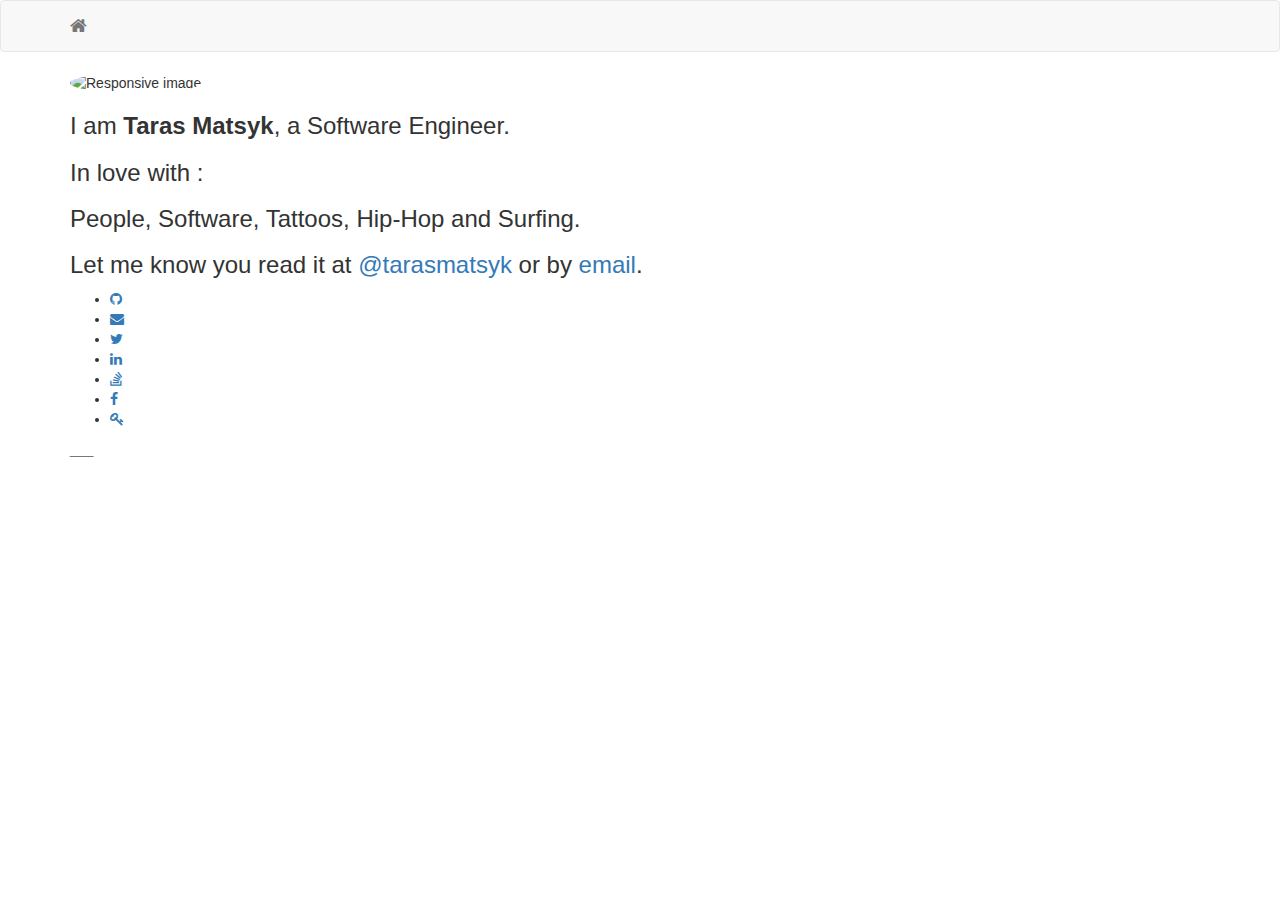
==== public/index.html @ 76f0ef77 "Try to deploy" ====
<!DOCTYPE html>
<html lang="en-us">
  <head>
    <meta charset="utf-8">
    <meta http-equiv="X-UA-Compatible" content="IE=edge">
    <meta name="viewport" content="width=device-width, initial-scale=1">
    <meta name="author" content="map[]" />
    <meta name="description" content="Describe your website">
    <link rel="shortcut icon" type="image/x-icon" href="http://example.org/img/favicon.ico">
    <title>Taras Matsyk</title>
    <meta name="generator" content="Hugo 0.36" />
    <link rel="stylesheet" href="https://maxcdn.bootstrapcdn.com/bootstrap/3.3.7/css/bootstrap.min.css" integrity="sha384-BVYiiSIFeK1dGmJRAkycuHAHRg32OmUcww7on3RYdg4Va+PmSTsz/K68vbdEjh4u" crossorigin="anonymous">
    <link rel="stylesheet" type="text/css" href="http://example.org/css/main.css" />
    <link rel="stylesheet" type="text/css" href="https://maxcdn.bootstrapcdn.com/font-awesome/4.6.3/css/font-awesome.min.css" />
    <link rel="stylesheet" type="text/css" href="https://fonts.googleapis.com/css?family=Source+Sans+Pro:200,400,200bold,400old" />
    
    <!--[if lt IE 9]>
			<script src="https://oss.maxcdn.com/libs/html5shiv/3.7.0/html5shiv.js"></script>
			<script src="https://oss.maxcdn.com/libs/respond.js/1.4.2/respond.min.js"></script>
		<![endif]-->

    
  </head>

  <body>
    <div id="wrap">
      <nav class="navbar navbar-default">
  <div class="container">
    <div class="navbar-header">
      <a class="navbar-brand" href="http://example.org/"><i class="fa fa-home"></i></a>
    </div>
    <div id="navbar">
      <ul class="nav navbar-nav navbar-right">
      
      </ul>
    </div>
  </div>
</nav>

      <section id="about">
        <div class="container">
        <div class="avatar">
          <img class="img-circle" src="http://example.org/img/profile.png" alt="Responsive image">
        </div>
        <h3>I am <strong>Taras Matsyk</strong>, a Software Engineer.</h3>
        <h3>In love with :</h3>
        <h3>People, Software, Tattoos, Hip-Hop and Surfing.</h3>
        <h3>Let me know you read it at <a href="http://twitter.com/tarasmatsyk">@tarasmatsyk</a> or by <a href="mailto:tamatsyk@gmail.com">email</a>.</h3>
        <div class="social">
  <ul class="social-links">
    
      <li><a href="https://github.com/tarasmatsyk"><i class="fa fa-github"></i></a></li>
    

    
      <li><a href="mailto:tamatsyk@gmail.com"><i class="fa fa-envelope"></i></a></li>
    

    
      <li><a href="https://twitter.com/tarasmatsyk"><i class="fa fa-twitter"></i></a></li>
    

    
      <li><a href="https://linkedin.com/in/tarasmatsyk"><i class="fa fa-linkedin"></i></a></li>
    

    
      <li><a href="https://stackoverflow.com/users/3727348/taras-matsyk?tab=profile"><i class="fa fa-stack-overflow"></i></a></li>
    

    
      <li><a href="https://facebook.com/tamatsyk"><i class="fa fa-facebook-f"></i></a></li>
    

    
      <li><a href="https://keybase.io/tarasmatsyk"><i class="fa fa-key"></i></a></li>
    
  </ul>
</div>

        </div>
      </section>
    </div>
    <footer>
  <div id="footer">
    <div class="container">
      <p class="text-muted">___</p>
      
    </div>
  </div>
</footer>
<div class="footer"></div>


<script src="https://ajax.googleapis.com/ajax/libs/jquery/1.11.3/jquery.min.js"></script>

<script src="https://maxcdn.bootstrapcdn.com/bootstrap/3.3.7/js/bootstrap.min.js" integrity="sha384-Tc5IQib027qvyjSMfHjOMaLkfuWVxZxUPnCJA7l2mCWNIpG9mGCD8wGNIcPD7Txa" crossorigin="anonymous"></script>
<script src="http://example.org/js/docs.min.js"></script>
<script src="http://example.org/js/main.js"></script>

<script src="http://example.org/js/ie10-viewport-bug-workaround.js"></script>


  </body>
</html>
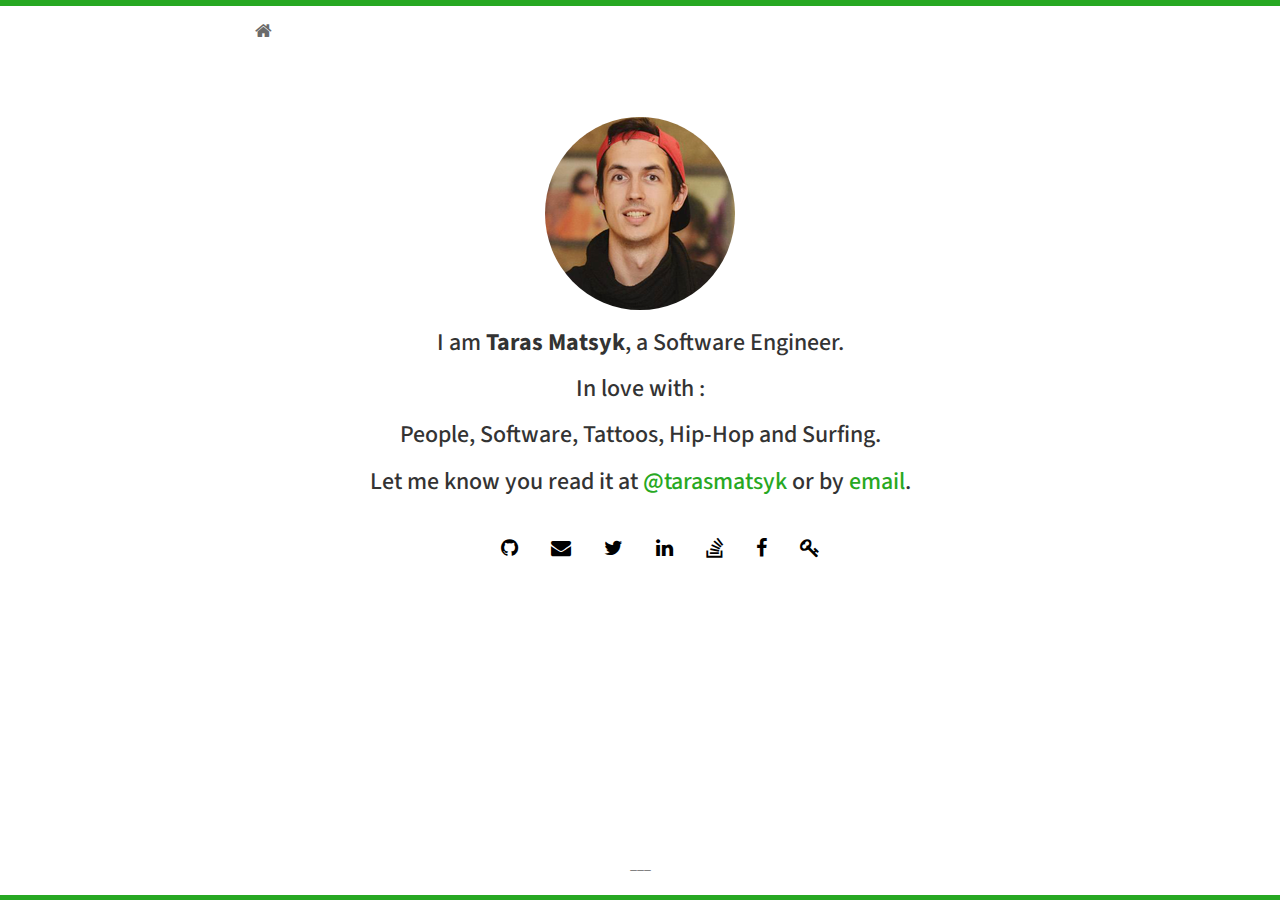
==== commit 55758a44: "Add missing directories" ====
--- a/public/index.html
+++ b/public/index.html
@@ -6,11 +6,11 @@
     <meta name="viewport" content="width=device-width, initial-scale=1">
     <meta name="author" content="map[]" />
     <meta name="description" content="Describe your website">
-    <link rel="shortcut icon" type="image/x-icon" href="http://example.org/img/favicon.ico">
+    <link rel="shortcut icon" type="image/x-icon" href="img/favicon.ico">
     <title>Taras Matsyk</title>
     <meta name="generator" content="Hugo 0.36" />
     <link rel="stylesheet" href="https://maxcdn.bootstrapcdn.com/bootstrap/3.3.7/css/bootstrap.min.css" integrity="sha384-BVYiiSIFeK1dGmJRAkycuHAHRg32OmUcww7on3RYdg4Va+PmSTsz/K68vbdEjh4u" crossorigin="anonymous">
-    <link rel="stylesheet" type="text/css" href="http://example.org/css/main.css" />
+    <link rel="stylesheet" type="text/css" href="css/main.css" />
     <link rel="stylesheet" type="text/css" href="https://maxcdn.bootstrapcdn.com/font-awesome/4.6.3/css/font-awesome.min.css" />
     <link rel="stylesheet" type="text/css" href="https://fonts.googleapis.com/css?family=Source+Sans+Pro:200,400,200bold,400old" />
     
@@ -27,7 +27,7 @@
       <nav class="navbar navbar-default">
   <div class="container">
     <div class="navbar-header">
-      <a class="navbar-brand" href="http://example.org/"><i class="fa fa-home"></i></a>
+      <a class="navbar-brand" href=""><i class="fa fa-home"></i></a>
     </div>
     <div id="navbar">
       <ul class="nav navbar-nav navbar-right">
@@ -40,7 +40,7 @@
       <section id="about">
         <div class="container">
         <div class="avatar">
-          <img class="img-circle" src="http://example.org/img/profile.png" alt="Responsive image">
+          <img class="img-circle" src="img/profile.png" alt="Responsive image">
         </div>
         <h3>I am <strong>Taras Matsyk</strong>, a Software Engineer.</h3>
         <h3>In love with :</h3>
@@ -95,10 +95,10 @@
 <script src="https://ajax.googleapis.com/ajax/libs/jquery/1.11.3/jquery.min.js"></script>
 
 <script src="https://maxcdn.bootstrapcdn.com/bootstrap/3.3.7/js/bootstrap.min.js" integrity="sha384-Tc5IQib027qvyjSMfHjOMaLkfuWVxZxUPnCJA7l2mCWNIpG9mGCD8wGNIcPD7Txa" crossorigin="anonymous"></script>
-<script src="http://example.org/js/docs.min.js"></script>
-<script src="http://example.org/js/main.js"></script>
+<script src="js/docs.min.js"></script>
+<script src="js/main.js"></script>
 
-<script src="http://example.org/js/ie10-viewport-bug-workaround.js"></script>
+<script src="js/ie10-viewport-bug-workaround.js"></script>
 
 
   </body>
--- a/public/css/main.css
+++ b/public/css/main.css
@@ -0,0 +1,193 @@
+/* Main page with stikky-footer */
+html, body {
+  height: 100%;
+  background-color: #fff;
+  font-family: 'Source Sans Pro', sans-serif;
+  /* The html and body elements cannot have any padding or margin. */
+  border-top: 3px solid #27A822;
+}
+
+/* Wrapper for page content to push down footer */
+#wrap {
+  padding-bottom: 50px;	
+  min-height: 100%;
+  height: auto;
+  /* Negative indent footer by its height */
+  margin: 0 auto -65px;
+  /* Pad bottom by footer height */
+  /*padding: 0 0 60px;*/
+}
+
+/* Navbar */
+.navbar-static-top {
+  margin-bottom: 10px;
+}
+.navbar-default {
+  background-color: #ffffff;
+  border-color: #ffffff;
+}
+.navbar-default .navbar-brand {
+  color: #6b6b6b;
+}
+.navbar-default .navbar-brand:hover, .navbar-default .navbar-brand:focus {
+  color: #6b6b6b;
+}
+.navbar-default .navbar-text {
+  color: #6b6b6b;
+}
+.navbar-default .navbar-nav > li > a {
+  color: #6b6b6b;
+}
+.navbar-default .navbar-nav > li > a:hover, .navbar-default .navbar-nav > li > a:focus {
+  color: #6b6b6b;
+}
+.navbar-default .navbar-nav > .active > a, .navbar-default .navbar-nav > .active > a:hover, .navbar-default .navbar-nav > .active > a:focus {
+  color: #6b6b6b;
+  background-color: #ffffff;
+}
+.navbar-default .navbar-nav > .open > a, .navbar-default .navbar-nav > .open > a:hover, .navbar-default .navbar-nav > .open > a:focus {
+  color: #6b6b6b;
+  background-color: #ffffff;
+}
+.navbar-default .navbar-toggle {
+  border-color: #ffffff;
+}
+.navbar-default .navbar-toggle:hover, .navbar-default .navbar-toggle:focus {
+  background-color: #ffffff;
+}
+.navbar-default .navbar-toggle .icon-bar {
+  background-color: #6b6b6b;
+}
+.navbar-default .navbar-collapse,
+.navbar-default .navbar-form {
+  border-color: #6b6b6b;
+}
+.navbar-default .navbar-link {
+  color: #6b6b6b;
+}
+.navbar-default .navbar-link:hover {
+  color: #6b6b6b;
+}
+@media (max-width: 767px) {
+  .navbar-default .navbar-nav .open .dropdown-menu > li > a {
+    color: #6b6b6b;
+  }
+  .navbar-default .navbar-nav .open .dropdown-menu > li > a:hover, .navbar-default .navbar-nav .open .dropdown-menu > li > a:focus {
+    color: #6b6b6b;
+  }
+  .navbar-default .navbar-nav .open .dropdown-menu > .active > a, .navbar-default .navbar-nav .open .dropdown-menu > .active > a:hover, .navbar-default .navbar-nav .open .dropdown-menu > .active > a:focus {
+    color: #6b6b6b;
+    background-color: #ffffff;
+  }
+}
+
+/* Custom page CSS */
+.container {
+  width: auto;
+  max-width: 800px;
+  text-align: center;
+}
+.container .text-muted {
+  margin: 20px 0;
+}
+.container a {
+  color: #27A822;
+}
+.container a:hover {
+  color: #267723;
+}
+.img-responsive {
+ display: block;
+ height: auto;
+ max-width: 100%;
+}
+.panel-default h4 {
+  text-align: left;
+  line-height: 24px;
+  font-size: 22px;
+}
+.panel-default h5 {
+  text-align: left;
+  line-height: 30px;
+  font-size: 18px;
+}
+.panel-default h6 {
+  font-size: 15px;
+}
+.panel-default h4 a, h5 a {
+  color: #27A822;
+}
+.panel-default h4 a:hover, h5 a:hover {
+  color: #267723;
+}
+.panel{
+  border-style: none;
+}
+.panel-body {
+  padding-top: -10px;
+  text-align: left;
+}
+.social-links {
+  display: block;
+  margin: 0 auto;
+  margin-top: 40px;
+  width: 100%;
+  text-align: center;
+  animation: fade 1s ease 1s both;
+}
+.social-links li {
+  display: inline-block;
+  padding: 5px;
+  padding-top: 0;
+  text-align: center;
+}
+.social-links li a {
+  font-size: 20px;
+  color: #000;
+  padding: 10px;
+  padding-bottom: 4px;
+  transition: all .4s ease;
+}
+.social-links li a:hover {
+  color: #000;
+}
+.avatar {
+  padding-top: 5%;
+}
+.blog-post{
+  padding-top: 15px;
+}
+.blog-title{
+  padding-top: 2px;
+}
+.related-posts h4 {
+  text-align: center;
+}
+.page-not-found {
+  padding-top: 20%;
+}
+.disqus {
+  padding-bottom: 15px;
+}
+.blogpost{
+  text-align: left;
+  line-height: 30px;
+  font-size: 18px;
+}
+
+/* Footer  */
+.footer {
+  text-decoration: none !important;
+}
+.text-muted {
+	color: #6b6b6b;
+}
+div.footer{
+  border-bottom: 5px solid #27A822;;
+}
+/* Set the fixed height of the footer here */
+/*.footer {
+  height: 50px;
+  padding-bottom: 15px;
+  
+}*/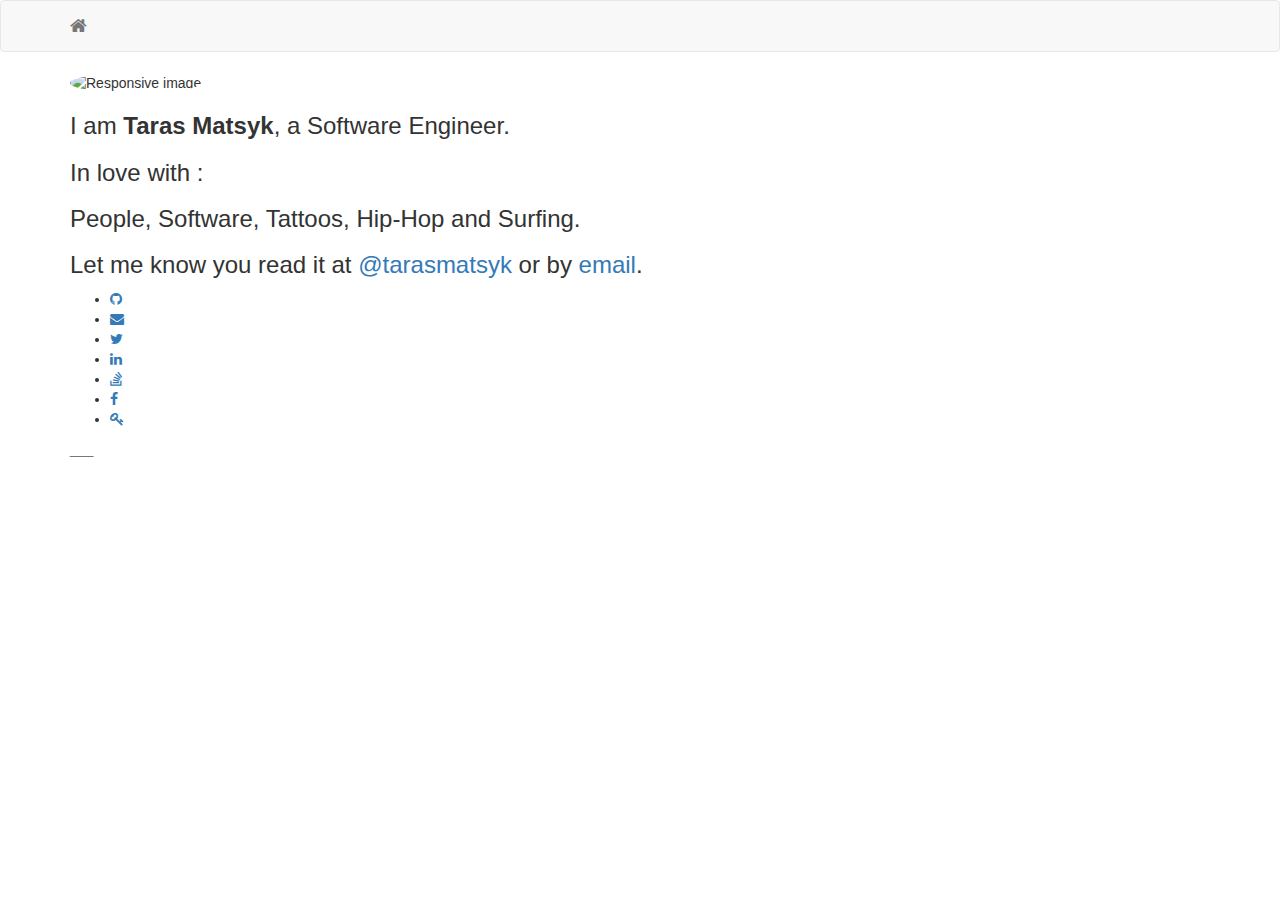
==== commit 3e590def: "Update baseUrl" ====
--- a/public/index.html
+++ b/public/index.html
@@ -6,11 +6,11 @@
     <meta name="viewport" content="width=device-width, initial-scale=1">
     <meta name="author" content="map[]" />
     <meta name="description" content="Describe your website">
-    <link rel="shortcut icon" type="image/x-icon" href="img/favicon.ico">
+    <link rel="shortcut icon" type="image/x-icon" href="tarasmatsyk.netlify.comimg/favicon.ico">
     <title>Taras Matsyk</title>
     <meta name="generator" content="Hugo 0.36" />
     <link rel="stylesheet" href="https://maxcdn.bootstrapcdn.com/bootstrap/3.3.7/css/bootstrap.min.css" integrity="sha384-BVYiiSIFeK1dGmJRAkycuHAHRg32OmUcww7on3RYdg4Va+PmSTsz/K68vbdEjh4u" crossorigin="anonymous">
-    <link rel="stylesheet" type="text/css" href="css/main.css" />
+    <link rel="stylesheet" type="text/css" href="tarasmatsyk.netlify.comcss/main.css" />
     <link rel="stylesheet" type="text/css" href="https://maxcdn.bootstrapcdn.com/font-awesome/4.6.3/css/font-awesome.min.css" />
     <link rel="stylesheet" type="text/css" href="https://fonts.googleapis.com/css?family=Source+Sans+Pro:200,400,200bold,400old" />
     
@@ -27,7 +27,7 @@
       <nav class="navbar navbar-default">
   <div class="container">
     <div class="navbar-header">
-      <a class="navbar-brand" href=""><i class="fa fa-home"></i></a>
+      <a class="navbar-brand" href="tarasmatsyk.netlify.com"><i class="fa fa-home"></i></a>
     </div>
     <div id="navbar">
       <ul class="nav navbar-nav navbar-right">
@@ -40,7 +40,7 @@
       <section id="about">
         <div class="container">
         <div class="avatar">
-          <img class="img-circle" src="img/profile.png" alt="Responsive image">
+          <img class="img-circle" src="tarasmatsyk.netlify.comimg/profile.png" alt="Responsive image">
         </div>
         <h3>I am <strong>Taras Matsyk</strong>, a Software Engineer.</h3>
         <h3>In love with :</h3>
@@ -95,10 +95,10 @@
 <script src="https://ajax.googleapis.com/ajax/libs/jquery/1.11.3/jquery.min.js"></script>
 
 <script src="https://maxcdn.bootstrapcdn.com/bootstrap/3.3.7/js/bootstrap.min.js" integrity="sha384-Tc5IQib027qvyjSMfHjOMaLkfuWVxZxUPnCJA7l2mCWNIpG9mGCD8wGNIcPD7Txa" crossorigin="anonymous"></script>
-<script src="js/docs.min.js"></script>
-<script src="js/main.js"></script>
+<script src="tarasmatsyk.netlify.comjs/docs.min.js"></script>
+<script src="tarasmatsyk.netlify.comjs/main.js"></script>
 
-<script src="js/ie10-viewport-bug-workaround.js"></script>
+<script src="tarasmatsyk.netlify.comjs/ie10-viewport-bug-workaround.js"></script>
 
 
   </body>
